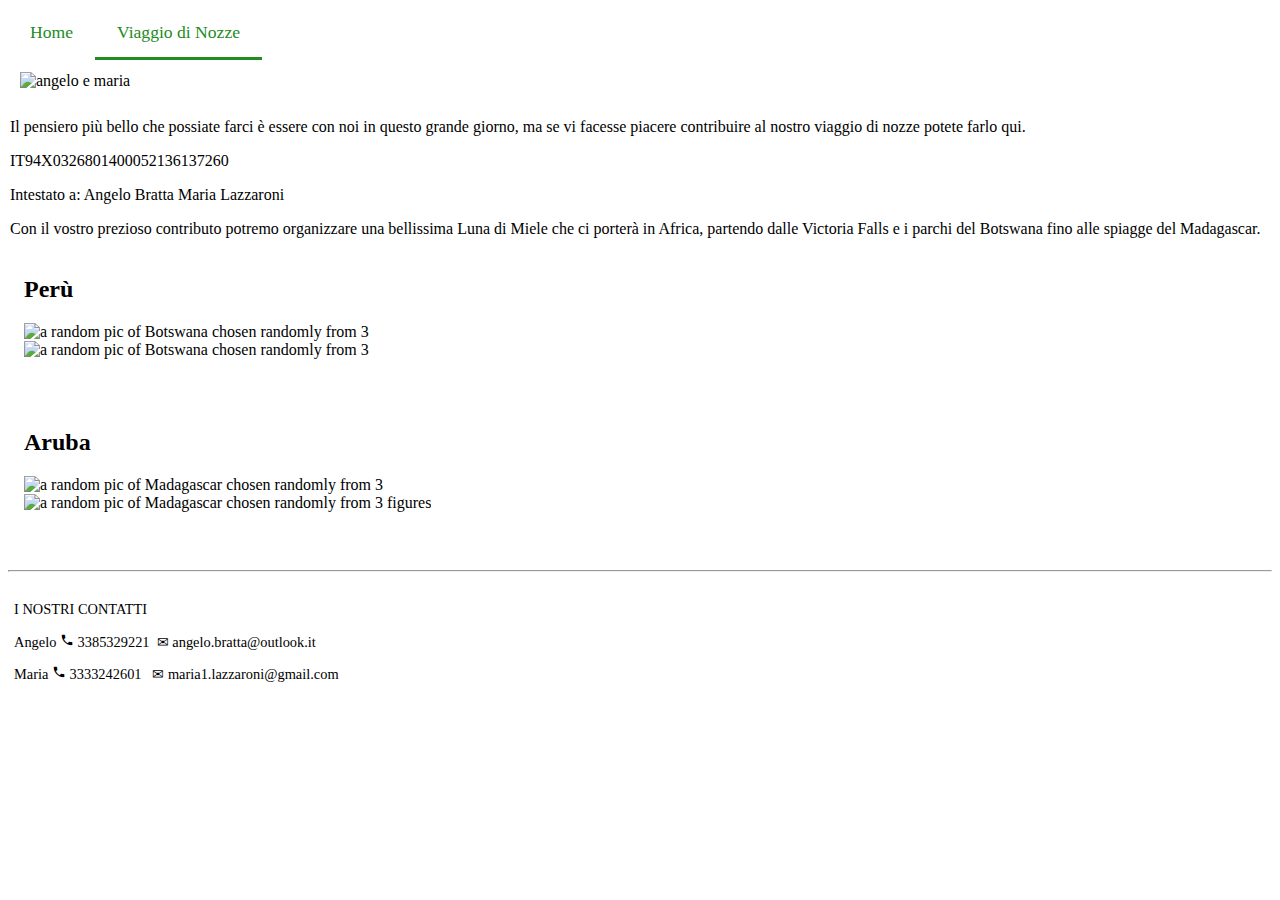
==== viaggio.html @ fc1f0674 "Update viaggio.html" ====
<!DOCTYPE html>
<html lang="it-IT">
<head>
    <meta charset="UTF-8">
    <meta name="viewport" content="width=device-width, initial-scale=1.0">
    <title>SAVE-THE-DATE 24 Maggio 2025</title>
    <link rel="stylesheet" href="https://fonts.googleapis.com/icon?family=Material+Icons">
    <link rel="stylesheet" href="mainstyle.css">    
    <link rel="stylesheet" href="nav_style.css">
    <link rel="icon" type="image/png" href="figures/rings1.png">
    <link rel="stylesheet" href="https://fonts.googleapis.com/css?family=Sofia">
    <link rel="stylesheet" href="https://fonts.googleapis.com/css?family=Poppins">
    <link rel='stylesheet' href='https://fonts.googleapis.com/css?family=Playfair Display'>
</head>
<body onload="pickImage()"> 
    <header>
        <nav class="topnav">
            <a href="index.html">Home</a>
            <a href="viaggio.html" class="active">Viaggio di Nozze</a>
        </nav>
    </header>
    <main class="flex-container">
        <section class="section-title" style="border: solid 1px transparent;">
            <div class="col-md-title" style="border: solid 1px transparent;">
                <img src="figures/angelomarianinhbinh.jpg" alt="angelo e maria" width="80%" style="margin: 10px">
            </div>
            <div class="col-md-title" style="border: solid 1px transparent">
                <p>Il pensiero più bello che possiate farci è essere con noi in questo grande giorno, 
                ma se vi facesse piacere contribuire al nostro viaggio di nozze potete farlo qui. 
                </p>
                <p class="style-numbers">IT94X0326801400052136137260</p>
                <p>Intestato a: Angelo Bratta Maria Lazzaroni</p>
                <p>Con il vostro prezioso contributo potremo organizzare una bellissima Luna di Miele che ci porterà 
                in Africa, partendo dalle Victoria Falls e i parchi del Botswana fino alle spiagge del Madagascar.
                </p>
                <!-- <p> Con il vostro prezioso contributo potremo organizzare una bellissima Luna di Miele che ci porterà alla scoperta di ...
                    Se volete contribuire a fare il nostro viaggio di nozze indimenticabile potete farlo al seguente conto corrente:                    
                    Ve ne siamo davvero grati!</p>     -->
            </div>
        </section>
        <!-- Viaggio foto  -->
        <section class="section-green" style="padding-left: 16px; padding-right: 16px;">
            <h2>Perù</h2>
        </section>
        <section class="section-green-spacearound" style="padding-left: 16px; padding-right: 16px; padding-bottom: 50px;">
            <div class="col-md-2">
                <img id="Perù1" src="Peru1.jpg" alt="a random pic of Botswana chosen randomly from 3" width="100%">
            </div>
            <div class="col-md-2">    
                <img id="Perù2" src="Peru2.jpg" alt="a random pic of Botswana chosen randomly from 3" width="100%">
            </div>
        </section>
        <section class="section-peach" style="padding-left: 16px; padding-right: 16px;">
            <h2>Aruba</h2>
        </section>
        <section class="section-peach-spacearound" style="padding-left: 16px; padding-right: 16px; padding-bottom: 50px;">
            <div class="col-md-2">
                <img id="Aruba1" src="Aruba1.jpg" alt="a random pic of Madagascar chosen randomly from 3" width="100%">
            </div>
            <div class="col-md-2">
                <img id="Aruba2" src="Aruba2.jpg" alt="a random pic of Madagascar chosen randomly from 3 figures" width="100%">
            </div>
            <!-- <div class="col-md-3" style="padding-right:4%; padding-bottom:3%">
                <img src="figures/NosyBe.jpg" alt="Spiaggia a Nosy Be" width="100%">
            </div>
            <div class="col-md-3" style="padding-right:4%; padding-bottom:3%">
                <img src="figures/NosyBe2.jpg" alt="Nosy Be" width="100%">
            </div>
            <div class="col-md-3">
                <img src="figures/NosyAntsoha.jpg" alt="Lemuri a Nosy Antsoha" width="100%">
            </div> -->
        </section>                 
    </main>
    <!-- <nav class="bottomnav">
        <a href="index.html">Home</a>
        <a href="info.html" class="active">Presenza</a>
        <a href="regalo.html">Viaggio di Nozze</a>
    </nav> -->
    <hr>
    <footer style="padding-left: 6px; padding-top: 0.5em; font-size: 0.9em;">
        <p>I NOSTRI CONTATTI </p>
        <p>Angelo <i class="material-icons" style="font-size: 14px;">phone</i> 3385329221 &nbsp&#x2709 angelo.bratta@outlook.it</p>
        <p>Maria <i class="material-icons" style="font-size: 14px;">phone</i> 3333242601 &nbsp&nbsp&#x2709 maria1.lazzaroni@gmail.com</p>
        <!-- &#x260f icon for phone-->
        <!-- <p>Maria <i class="material-icons" style="font-size: 14px;">phone</i>+39 3333242601 <i class="material-icons" style="font-size: 14px;">alternate_email</i>maria1.lazzaroni@gmail.com</p> -->
    </footer>
    <script src="functionsViaggio.js"></script>
    <script src="functions.js"></script>
</body>
</html>
---- mainstyle.css ----

---- nav_style.css ----
.topnav {
    overflow: hidden;
    /* width: 80%; */
    display: flex;
    justify-content: flex-start;
    flex-wrap: wrap;
}
  
.topnav a {
    float: left;
    display: block;
    color: forestgreen;
    text-align: center;
    padding: 14px 22px; /* 22px for phone view*/
    text-decoration: none;
    font-size: 1.1em;
    border-bottom: 3px solid transparent;
}
  
.topnav a:hover {
    border-bottom: 3px solid forestgreen;
}
  
.topnav a.active {
    border-bottom: 3px solid forestgreen;
}
  
.bottomnav {
    overflow: hidden;
    background-color: floralwhite;
    position: fixed;
    bottom: 0;
    width: 100%;
}
  
.bottomnav a {
    float: left;
    display: block;
    color: forestgreen;
    text-align: center;
    padding: 14px 16px;
    text-decoration: none;
    font-size: 20px;
    border-bottom: 3px solid transparent;
}
  
.bottomnav a:hover {
    border-bottom: 3px solid forestgreen;
}
  
.bottomnav a.active {
    border-bottom: 3px solid forestgreen;
}
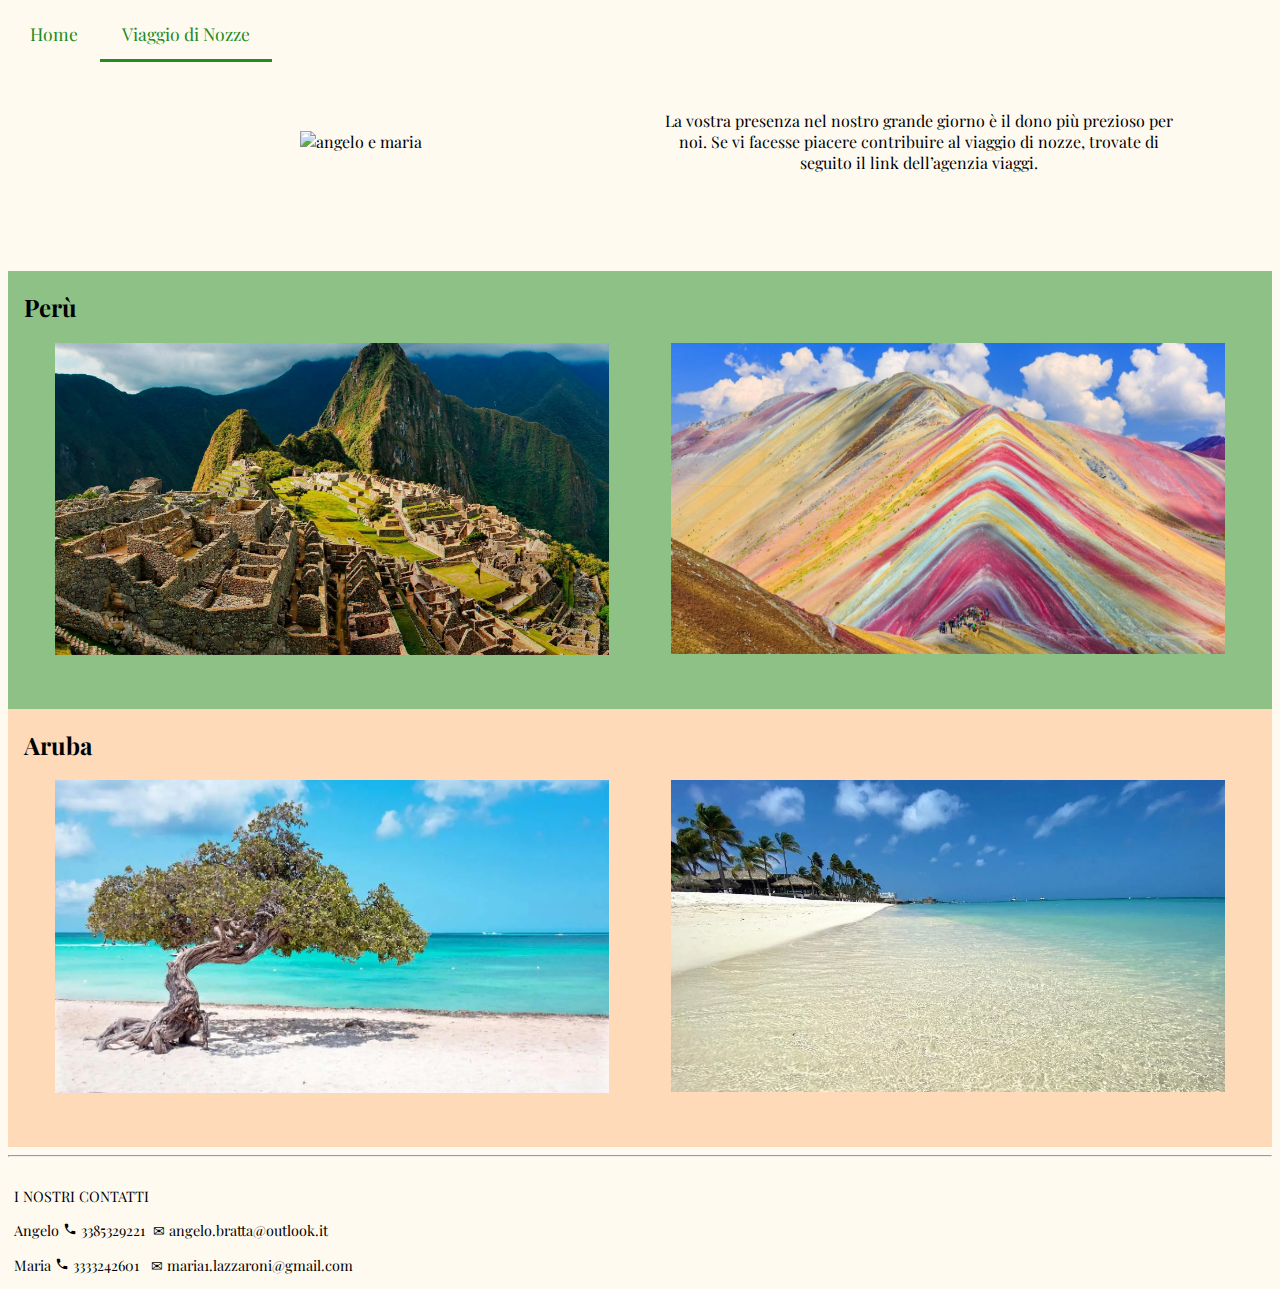
==== commit 9ad46ca7: "Update viaggio.html" ====
--- a/viaggio.html
+++ b/viaggio.html
@@ -22,16 +22,12 @@
     <main class="flex-container">
         <section class="section-title" style="border: solid 1px transparent;">
             <div class="col-md-title" style="border: solid 1px transparent;">
-                <img src="figures/angelomarianinhbinh.jpg" alt="angelo e maria" width="80%" style="margin: 10px">
+                <img src="cricarlo.png" alt="angelo e maria" width="80%" style="margin: 10px">
             </div>
             <div class="col-md-title" style="border: solid 1px transparent">
-                <p>Il pensiero più bello che possiate farci è essere con noi in questo grande giorno, 
-                ma se vi facesse piacere contribuire al nostro viaggio di nozze potete farlo qui. 
-                </p>
-                <p class="style-numbers">IT94X0326801400052136137260</p>
-                <p>Intestato a: Angelo Bratta Maria Lazzaroni</p>
-                <p>Con il vostro prezioso contributo potremo organizzare una bellissima Luna di Miele che ci porterà 
-                in Africa, partendo dalle Victoria Falls e i parchi del Botswana fino alle spiagge del Madagascar.
+                <p>La vostra presenza nel nostro grande giorno è il dono più prezioso per noi. 
+                    Se vi facesse piacere contribuire al viaggio di nozze, trovate di seguito il link dell’agenzia 
+                    viaggi.
                 </p>
                 <!-- <p> Con il vostro prezioso contributo potremo organizzare una bellissima Luna di Miele che ci porterà alla scoperta di ...
                     Se volete contribuire a fare il nostro viaggio di nozze indimenticabile potete farlo al seguente conto corrente:                    
--- a/mainstyle.css
+++ b/mainstyle.css
@@ -1 +1,349 @@
-
+.flex-container {
+    display: flex;
+    /*height: 200px;*/
+    align-items: right;
+    flex-direction: column;
+  }
+  
+/* .flex-container > div {
+    width: 100px;
+    margin: 10px;
+    text-align: center;
+    line-height: 75px;
+    font-size: 30px;
+    font-family: 'Lucida Sans', 'Lucida Sans Regular', 'Lucida Grande', 'Lucida Sans Unicode', Geneva, Verdana, sans-serif; 
+}*/
+
+/* nav {
+    /*height: 100px;
+    list-style-type: none;
+    display: flex;
+    flex-direction: row;
+    justify-content: space-between;
+    background: wheat;
+} */
+
+
+/* a {
+    display: inline-block;
+    height: 60px;
+    width:150px;
+    text-align: center;
+    background-color: rgb(232, 226, 215);
+}
+
+nav a{
+    text-decoration: none;
+    text-align: center;
+    margin-right: 2%;
+    font-size: 20px;
+    color: darkgreen;
+}
+*/
+/*
+li{
+    background-color: wheat;
+}
+
+ul{
+    list-style-type: none;
+    display: flex;
+    flex-direction: row;
+    justify-content: space-between;
+}
+*/
+.current{
+    /* background: #d19322; */
+    text-decoration: underline;
+}
+
+body{
+    /* background-color: antiquewhite; */
+    background-color: floralwhite;
+    font-family: 'Playfair Display', sans-serif;
+    /* font-family: Cambria, Cochin, Georgia, Times, 'Times New Roman', serif; */
+
+}
+
+.style-numbers {
+    font-family: Cambria, Cochin, Georgia, Times, 'Times New Roman', serif;
+}
+
+.section-title {
+    display: flex;
+    flex-wrap: wrap;
+    justify-content: center;
+    align-items: center;
+    padding-top: 30px;
+    padding-bottom: 80px;
+}
+
+.section-peach {
+    background-color: peachpuff;
+    display: flex;
+    flex-wrap: wrap;
+}
+
+.section-peach-only {
+    background-color: peachpuff;
+    display: flex;
+    flex-direction: column;
+    flex-wrap: wrap;
+    align-content: stretch;
+}
+
+.section-peach-center {
+    background-color: peachpuff;
+    display: flex;
+    flex-wrap: wrap;
+    justify-content: center;
+}
+
+.section-peach-spacearound {
+    background-color: peachpuff;
+    display: flex;
+    flex-wrap: wrap;
+    justify-content: space-around;
+}
+
+.section-antiquewhite {
+    background-color: antiquewhite;
+    display: flex;
+    flex-wrap: wrap;
+}
+
+.section-green {
+    background-color: rgba(34, 139, 34, 0.514);
+    display: flex;
+    flex-wrap: wrap;
+}
+
+.section-green-center {
+    background-color: rgba(34, 139, 34, 0.514);
+    display: flex;
+    flex-wrap: wrap;
+    justify-content: center;
+}
+
+.section-green-spacearound {
+    background-color: rgba(34, 139, 34, 0.514);
+    display: flex;
+    flex-wrap: wrap;
+    justify-content: space-around;
+}
+
+
+/* container using grid for images of Brescia*/
+.container {
+    display: grid;
+    grid-template-columns: auto auto;
+    overflow: hidden;
+}
+  
+.container > div {
+    text-align: center;
+    overflow: hidden;
+}
+
+/* .container p {
+    position: relative;
+    top: -50%;
+    color: white;
+    font-size: 24px;
+    font-weight: bold;
+} */
+
+@media (max-width: 768px) { /*se lo schermo è minore di 768px, smartphones*/
+    .container {
+        grid-template-columns: auto;
+    }
+    
+    .container p {
+        margin-top: 0.6em;
+        margin-bottom: 2em;
+    }
+}
+
+.mezzacolonna {
+    width: 50%;
+    text-align: center;
+    /*font-family: 'Trebuchet MS', 'Lucida Sans Unicode', 'Lucida Grande', 'Lucida Sans', Arial, sans-serif;
+    font-family: Cambria, Cochin, Georgia, Times, 'Times New Roman', serif;
+    */
+    }
+/* prova per div flex (class row) che contiene 2 diverse div (class col-md-5 e col-md-7) una a fianco all'altra*/
+.row {
+    display: flex;
+    flex-wrap: wrap;
+    margin-right: -15px;
+    margin-left: -15px;
+}
+
+.title {
+    position: relative;
+    width: 30%;
+    text-align: center;
+}
+
+.div-immagine-left {
+    position: relative;
+    width: 30%;
+}
+
+.col-md-5 {
+    position: relative;
+    width: 90%;
+    text-align: center;
+    padding-right: 15px;
+    padding-left: 15px;
+    padding-bottom: 40px;
+}
+
+.col-md-title {
+    position: relative;
+    width: 90%;
+    text-align: center;
+    padding-right: 15px;
+    padding-left: 15px;
+}
+
+.col-md-3 {
+    position: relative;
+    width: 30%;
+    text-align: center;
+}
+
+.col-md-2 {
+    position: relative;
+    width: 45%;
+    text-align: center;
+}
+
+@media (min-width: 768px) {
+    .col-md-5, .col-md-title {
+        flex: 0 0 41.66666667%;
+        max-width: 41.66666667%;
+    }
+}
+
+@media (min-width: 768px) { /*se lo schermo è maggiore di 768px*/
+    .col-md-3 {
+        flex: 0 0 30%;
+        max-width: 30%;
+    }
+}
+/* 136/342*/
+@media (max-width: 658px) { /*se lo schermo è minore di 658px*/
+    .col-md-3, .col-md-2 {
+        flex: 0 0 46%;
+        max-width: 46%;
+    }
+}
+/* @media (min-width: 768px) {
+    .col-md-3 {
+        flex: 0 0 58.33333333%;
+        max-width: 58.33333333%;
+    }
+} */
+
+
+
+/* style="font-family: futura-lt-w01-book, futura-lt-w05-book, sans-serif;"
+*/
+/* classes for some text */
+.indirizzo {
+    font-style: italic;
+    border-bottom: 1px dotted #000;
+    text-decoration: none;
+    color: black;
+}
+
+.indirizzo:visited {
+    text-decoration: none;
+}
+
+/* list of unicode SYMBOLS https://tutorialzine.com/2014/12/you-dont-need-icons-here-are-100-unicode-symbols-that-you-can-use */
+
+
+/*FORM STYLE*/
+form {
+    display: inline-block;
+    /* Form outline */
+    padding: 1em;
+    border: 2px solid rgba(0, 0, 0, 0.728);
+    border-radius: 1em;
+}
+
+.div-form {
+    text-align: center;
+    /* background-repeat: no-repeat;
+    background-attachment: fixed;  
+    background-size: cover; */
+}
+
+label {
+    /* Uniform size & alignment */
+    display: inline-block;
+    min-width: 90px;
+    text-align: right;
+}
+
+input,
+textarea,
+/* button, */
+select {
+    /* To make sure that all text fields have the same font settings
+    By default, text areas have a monospace font */
+    font: 1em sans-serif;
+    font-family: inherit;
+    /* font-family: 'Playfair Display', sans-serif; */
+    /* Uniform text field size */
+    width: 300px;
+    box-sizing: border-box;
+    /* Match form field borders */
+    border: 1px solid #999;
+}
+
+fieldset {
+    box-sizing: border-box;
+    border: 1px solid transparent;
+}
+
+/* input:focus,
+textarea:focus {
+    /* Set the outline width and style
+    outline-style: solid;
+    /* To give a little highlight on active elements
+    outline-color: #000;
+} */
+
+textarea {
+    /* Align multiline text fields with their labels */
+    vertical-align: top;
+    /* Provide space to type some text */
+    height: 5em;
+}
+
+.button {
+    /* Align buttons with the text fields */
+    padding-left: 90px; /* same size as the label elements */
+    /* This extra margin represent roughly the same space as the space between the labels and their text fields */
+    margin-left: 0.5em;
+    /* width: 350px; */
+}
+
+form ul {
+    margin: 0;
+    padding: 0;
+    list-style: none;
+}
+
+input[type="checkbox"],
+input[type="radio"] {
+    width: auto;
+    border: none;
+}
+
+input:invalid {
+    border: 2px solid red;
+}
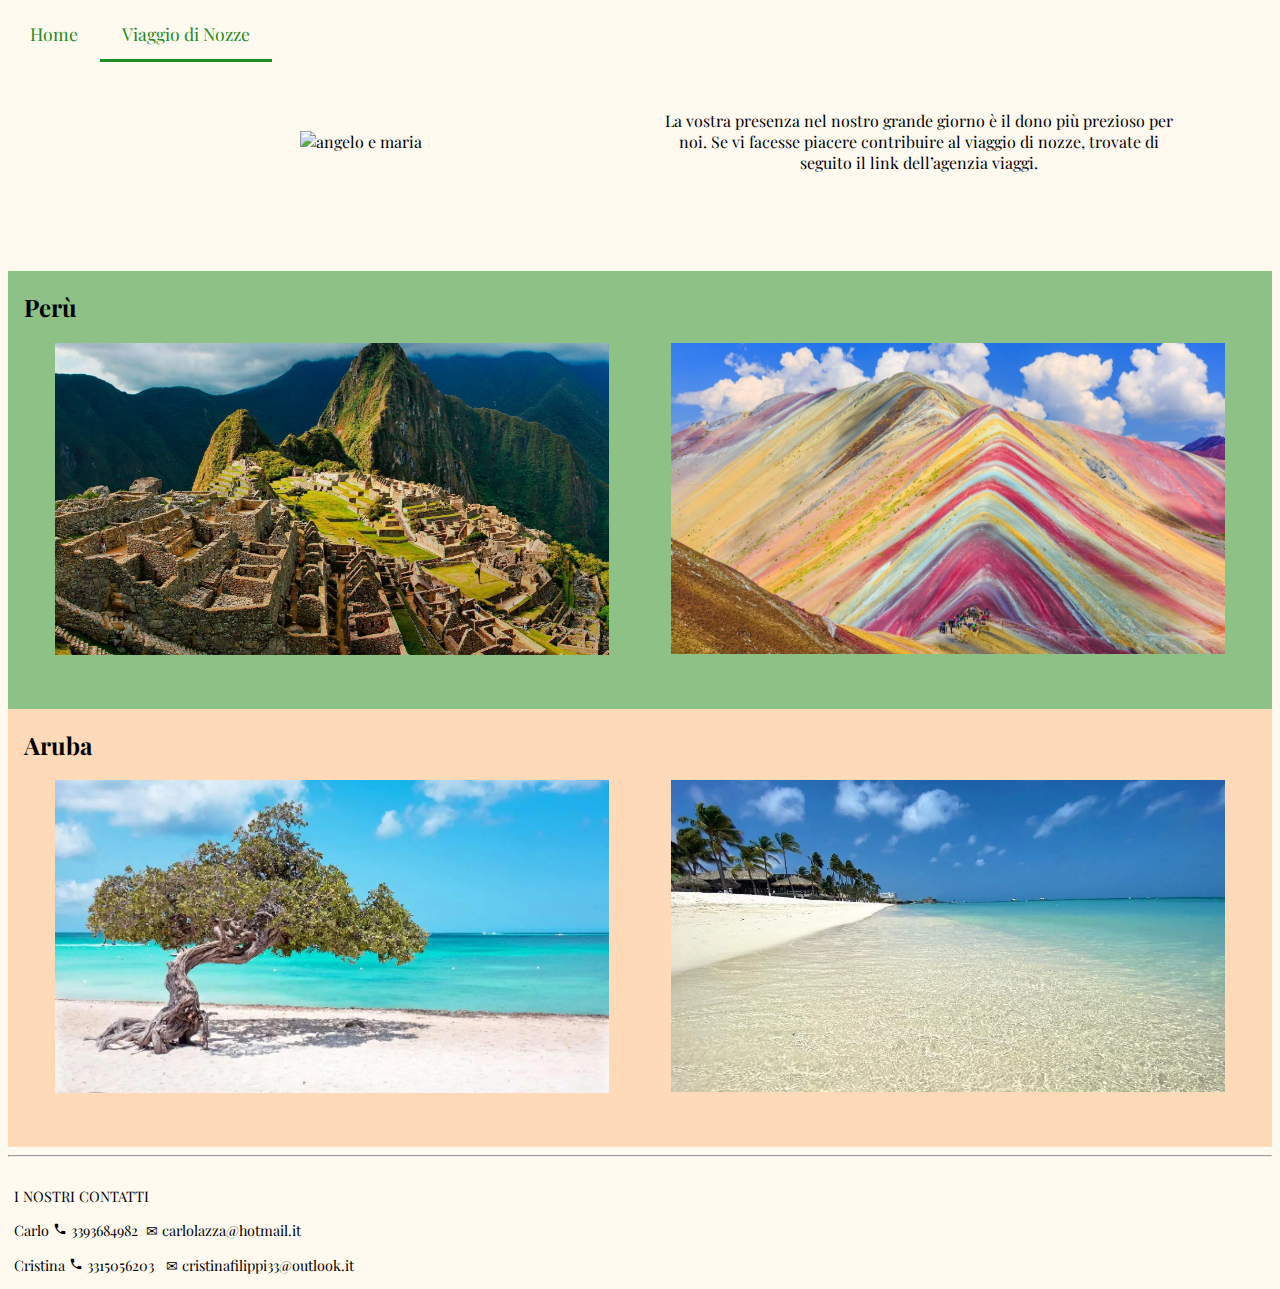
==== commit 90fb9899: "Update viaggio.html" ====
--- a/viaggio.html
+++ b/viaggio.html
@@ -3,7 +3,7 @@
 <head>
     <meta charset="UTF-8">
     <meta name="viewport" content="width=device-width, initial-scale=1.0">
-    <title>SAVE-THE-DATE 24 Maggio 2025</title>
+    <title>SAVE-THE-DATE 30 Agosto 2025</title>
     <link rel="stylesheet" href="https://fonts.googleapis.com/icon?family=Material+Icons">
     <link rel="stylesheet" href="mainstyle.css">    
     <link rel="stylesheet" href="nav_style.css">
@@ -75,10 +75,8 @@
     <hr>
     <footer style="padding-left: 6px; padding-top: 0.5em; font-size: 0.9em;">
         <p>I NOSTRI CONTATTI </p>
-        <p>Angelo <i class="material-icons" style="font-size: 14px;">phone</i> 3385329221 &nbsp&#x2709 angelo.bratta@outlook.it</p>
-        <p>Maria <i class="material-icons" style="font-size: 14px;">phone</i> 3333242601 &nbsp&nbsp&#x2709 maria1.lazzaroni@gmail.com</p>
-        <!-- &#x260f icon for phone-->
-        <!-- <p>Maria <i class="material-icons" style="font-size: 14px;">phone</i>+39 3333242601 <i class="material-icons" style="font-size: 14px;">alternate_email</i>maria1.lazzaroni@gmail.com</p> -->
+        <p>Carlo <i class="material-icons" style="font-size: 14px;">phone</i> 3393684982 &nbsp&#x2709 carlolazza@hotmail.it</p>
+        <p>Cristina <i class="material-icons" style="font-size: 14px;">phone</i> 3315056203 &nbsp&nbsp&#x2709 cristinafilippi33@outlook.it</p>
     </footer>
     <script src="functionsViaggio.js"></script>
     <script src="functions.js"></script>
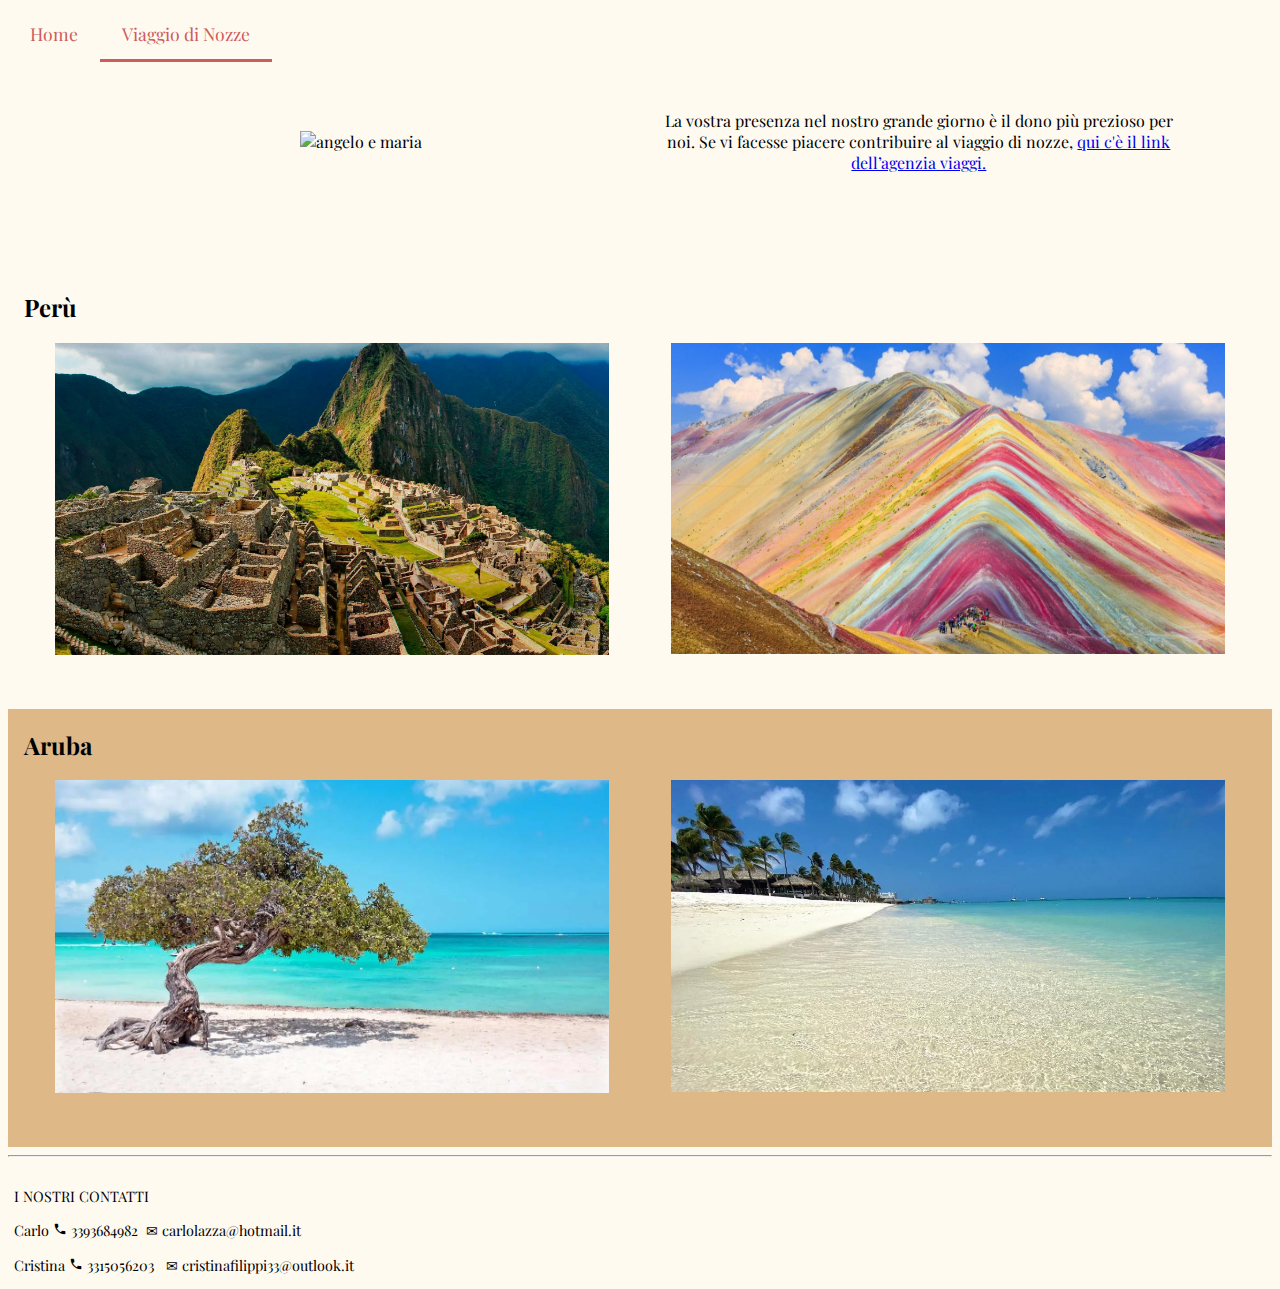
==== commit b9461526: "Update viaggio.html" ====
--- a/viaggio.html
+++ b/viaggio.html
@@ -26,8 +26,9 @@
             </div>
             <div class="col-md-title" style="border: solid 1px transparent">
                 <p>La vostra presenza nel nostro grande giorno è il dono più prezioso per noi. 
-                    Se vi facesse piacere contribuire al viaggio di nozze, trovate di seguito il link dell’agenzia 
-                    viaggi.
+                    Se vi facesse piacere contribuire al viaggio di nozze, <a href="https://www.reteviaggi.com/siti/_virtual/retemiele/1_acquisto.php?id_agenzia=14881&id_frame=frame1&tipologia_lista=1" target="_blank" rel="noopener noreferrer">
+                    qui c'è il link dell’agenzia
+                    viaggi.</a>
                 </p>
                 <!-- <p> Con il vostro prezioso contributo potremo organizzare una bellissima Luna di Miele che ci porterà alla scoperta di ...
                     Se volete contribuire a fare il nostro viaggio di nozze indimenticabile potete farlo al seguente conto corrente:                    
--- a/mainstyle.css
+++ b/mainstyle.css
@@ -79,13 +79,13 @@
 }
 
 .section-peach {
-    background-color: peachpuff;
+    background-color: burlywood;
     display: flex;
     flex-wrap: wrap;
 }
 
 .section-peach-only {
-    background-color: peachpuff;
+    background-color: burlywood;
     display: flex;
     flex-direction: column;
     flex-wrap: wrap;
@@ -93,14 +93,14 @@
 }
 
 .section-peach-center {
-    background-color: peachpuff;
+    background-color: burlywood;
     display: flex;
     flex-wrap: wrap;
     justify-content: center;
 }
 
 .section-peach-spacearound {
-    background-color: peachpuff;
+    background-color: burlywood;
     display: flex;
     flex-wrap: wrap;
     justify-content: space-around;
@@ -113,20 +113,17 @@
 }
 
 .section-green {
-    background-color: rgba(34, 139, 34, 0.514);
     display: flex;
     flex-wrap: wrap;
 }
 
 .section-green-center {
-    background-color: rgba(34, 139, 34, 0.514);
     display: flex;
     flex-wrap: wrap;
     justify-content: center;
 }
 
 .section-green-spacearound {
-    background-color: rgba(34, 139, 34, 0.514);
     display: flex;
     flex-wrap: wrap;
     justify-content: space-around;
--- a/nav_style.css
+++ b/nav_style.css
@@ -9,7 +9,7 @@
 .topnav a {
     float: left;
     display: block;
-    color: forestgreen;
+    color: indianred;
     text-align: center;
     padding: 14px 22px; /* 22px for phone view*/
     text-decoration: none;
@@ -18,11 +18,11 @@
 }
   
 .topnav a:hover {
-    border-bottom: 3px solid forestgreen;
+    border-bottom: 3px solid indianred;
 }
   
 .topnav a.active {
-    border-bottom: 3px solid forestgreen;
+    border-bottom: 3px solid indianred;
 }
   
 .bottomnav {
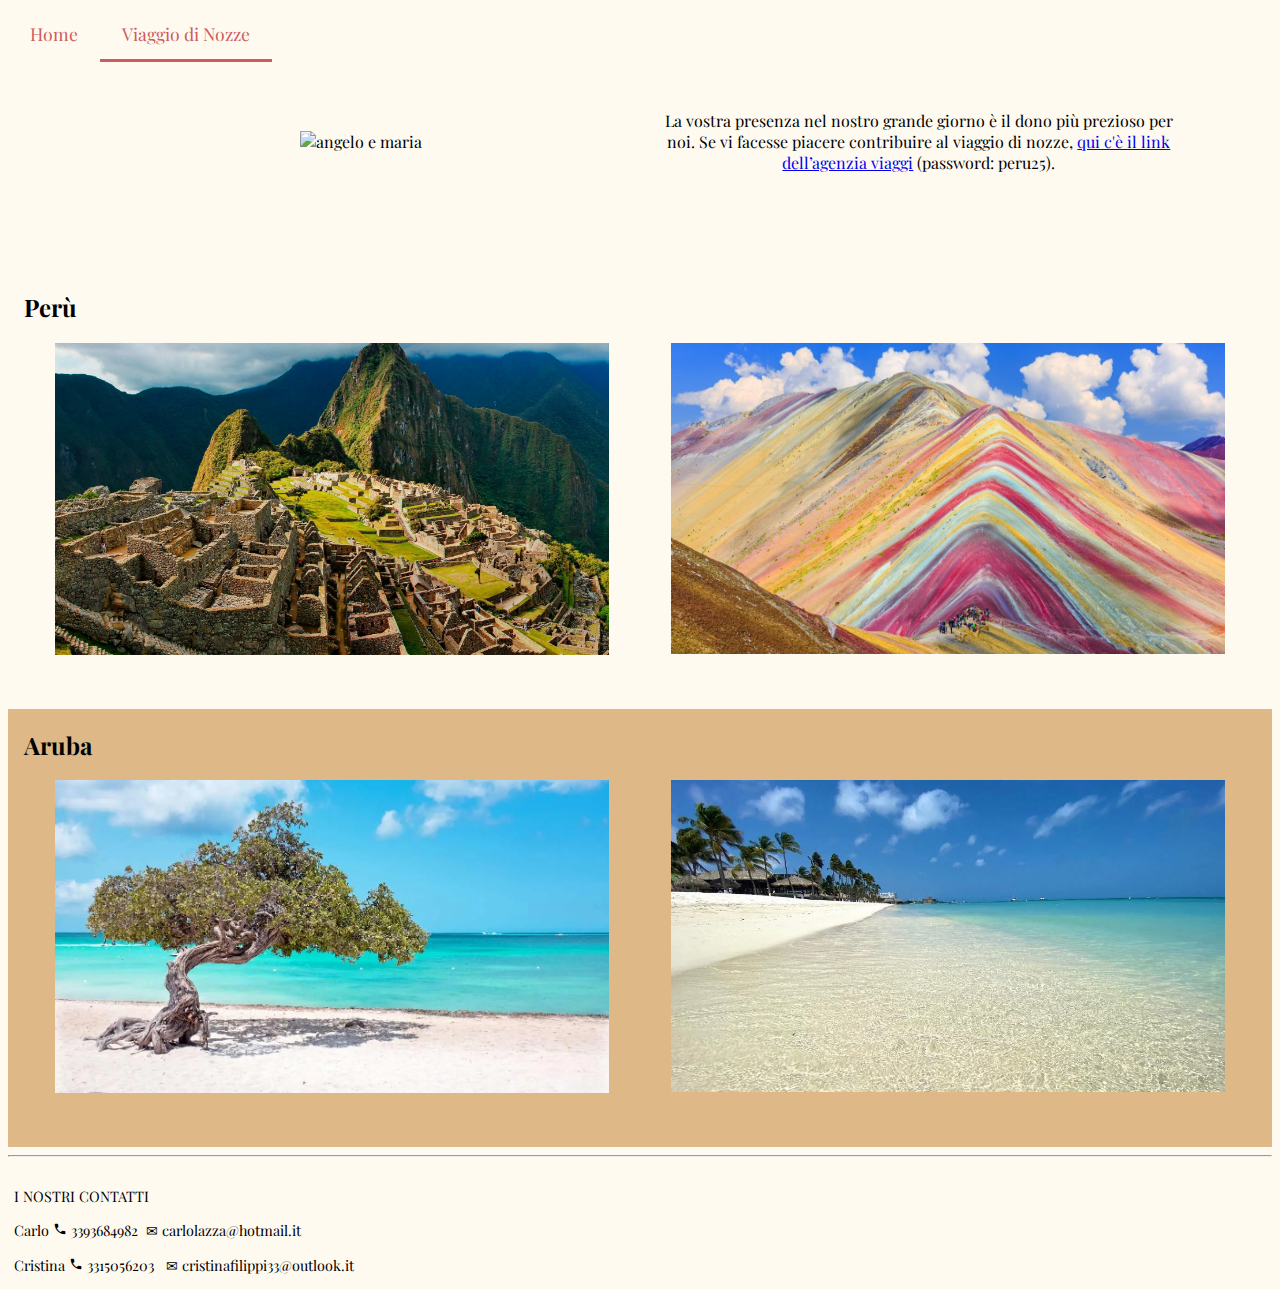
==== commit 68e502c6: "Update viaggio.html" ====
--- a/viaggio.html
+++ b/viaggio.html
@@ -27,8 +27,7 @@
             <div class="col-md-title" style="border: solid 1px transparent">
                 <p>La vostra presenza nel nostro grande giorno è il dono più prezioso per noi. 
                     Se vi facesse piacere contribuire al viaggio di nozze, <a href="https://www.reteviaggi.com/siti/_virtual/retemiele/1_acquisto.php?id_agenzia=14881&id_frame=frame1&tipologia_lista=1" target="_blank" rel="noopener noreferrer">
-                    qui c'è il link dell’agenzia
-                    viaggi.</a>
+                    qui c'è il link dell’agenzia viaggi</a> (password: peru25).
                 </p>
                 <!-- <p> Con il vostro prezioso contributo potremo organizzare una bellissima Luna di Miele che ci porterà alla scoperta di ...
                     Se volete contribuire a fare il nostro viaggio di nozze indimenticabile potete farlo al seguente conto corrente:                    
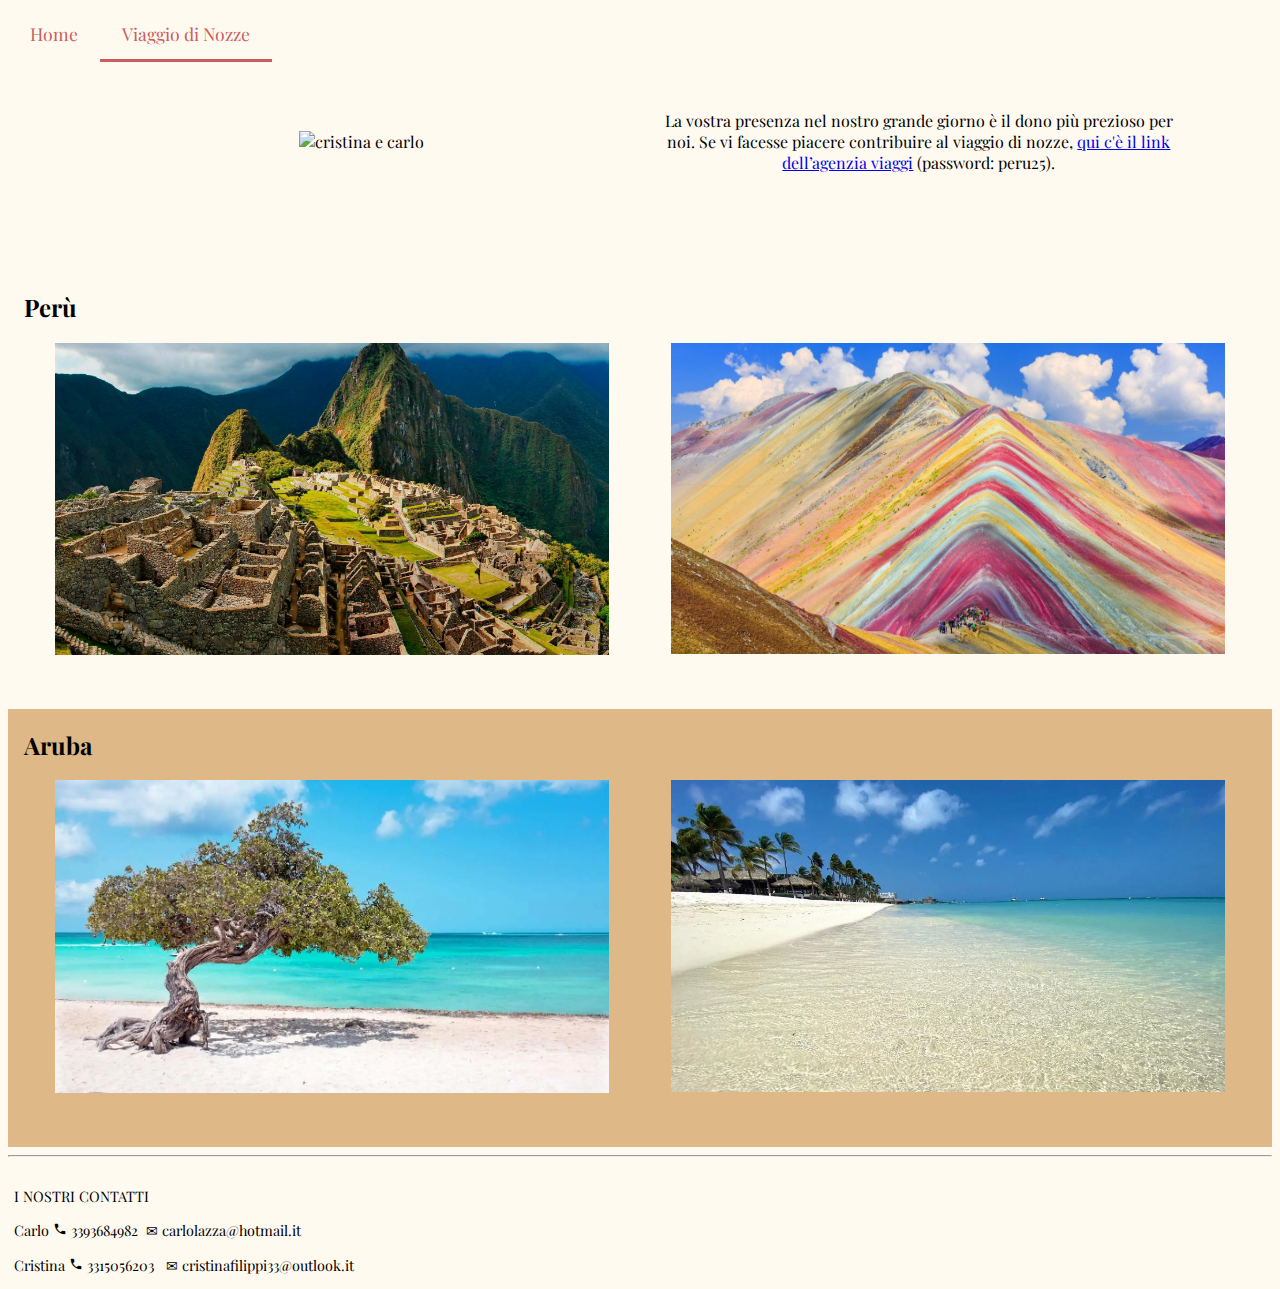
==== commit 9827fc0a: "Update viaggio.html fix link" ====
--- a/viaggio.html
+++ b/viaggio.html
@@ -22,16 +22,13 @@
     <main class="flex-container">
         <section class="section-title" style="border: solid 1px transparent;">
             <div class="col-md-title" style="border: solid 1px transparent;">
-                <img src="cricarlo.png" alt="angelo e maria" width="80%" style="margin: 10px">
+                <img src="cricarlo.png" alt="cristina e carlo" width="80%" style="margin: 10px">
             </div>
             <div class="col-md-title" style="border: solid 1px transparent">
                 <p>La vostra presenza nel nostro grande giorno è il dono più prezioso per noi. 
-                    Se vi facesse piacere contribuire al viaggio di nozze, <a href="https://www.reteviaggi.com/siti/_virtual/retemiele/1_acquisto.php?id_agenzia=14881&id_frame=frame1&tipologia_lista=1" target="_blank" rel="noopener noreferrer">
+                    Se vi facesse piacere contribuire al viaggio di nozze, <a href="https://www.reteviaggi.com/siti/_virtual/retemiele/index.php?id_agenzia=14881&tipologia_lista=1&accesso_alt=-1" target="_blank" rel="noopener noreferrer">
                     qui c'è il link dell’agenzia viaggi</a> (password: peru25).
                 </p>
-                <!-- <p> Con il vostro prezioso contributo potremo organizzare una bellissima Luna di Miele che ci porterà alla scoperta di ...
-                    Se volete contribuire a fare il nostro viaggio di nozze indimenticabile potete farlo al seguente conto corrente:                    
-                    Ve ne siamo davvero grati!</p>     -->
             </div>
         </section>
         <!-- Viaggio foto  -->
@@ -56,22 +53,8 @@
             <div class="col-md-2">
                 <img id="Aruba2" src="Aruba2.jpg" alt="a random pic of Madagascar chosen randomly from 3 figures" width="100%">
             </div>
-            <!-- <div class="col-md-3" style="padding-right:4%; padding-bottom:3%">
-                <img src="figures/NosyBe.jpg" alt="Spiaggia a Nosy Be" width="100%">
-            </div>
-            <div class="col-md-3" style="padding-right:4%; padding-bottom:3%">
-                <img src="figures/NosyBe2.jpg" alt="Nosy Be" width="100%">
-            </div>
-            <div class="col-md-3">
-                <img src="figures/NosyAntsoha.jpg" alt="Lemuri a Nosy Antsoha" width="100%">
-            </div> -->
         </section>                 
     </main>
-    <!-- <nav class="bottomnav">
-        <a href="index.html">Home</a>
-        <a href="info.html" class="active">Presenza</a>
-        <a href="regalo.html">Viaggio di Nozze</a>
-    </nav> -->
     <hr>
     <footer style="padding-left: 6px; padding-top: 0.5em; font-size: 0.9em;">
         <p>I NOSTRI CONTATTI </p>
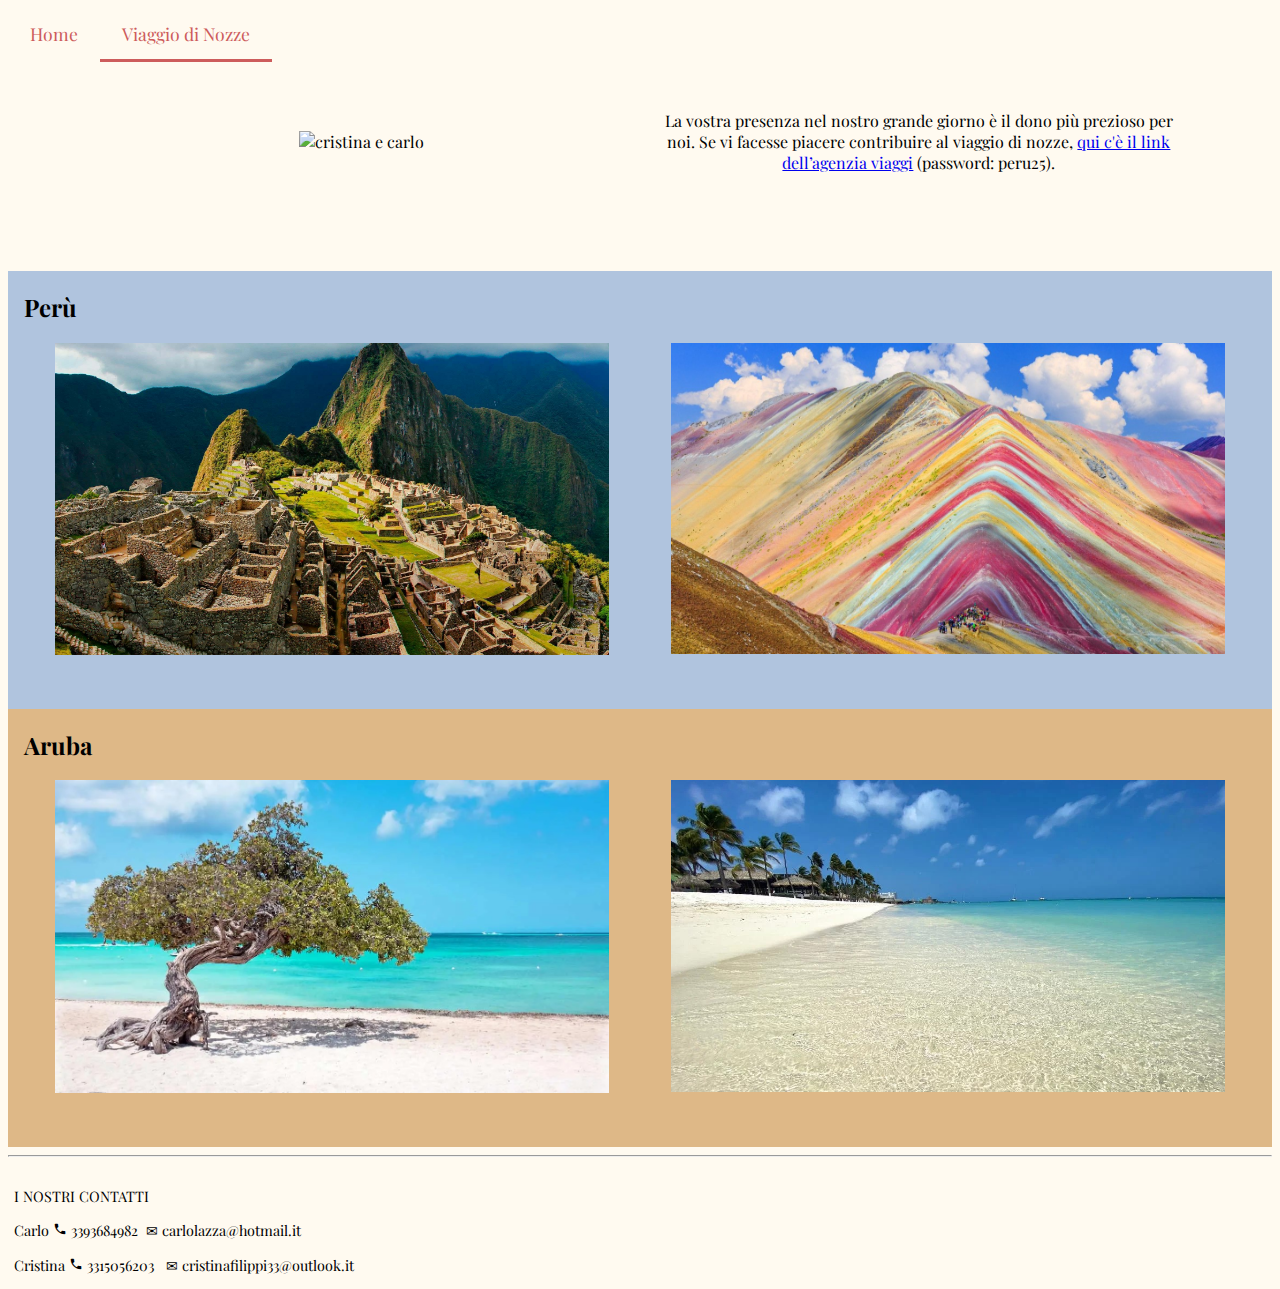
==== commit b611dfce: "Update viaggio.html backgroundcolor lightsteelblue for perù" ====
--- a/viaggio.html
+++ b/viaggio.html
@@ -32,10 +32,10 @@
             </div>
         </section>
         <!-- Viaggio foto  -->
-        <section class="section-green" style="padding-left: 16px; padding-right: 16px;">
+        <section class="section-green" style="background-color: lightsteelblue; padding-left: 16px; padding-right: 16px;">
             <h2>Perù</h2>
         </section>
-        <section class="section-green-spacearound" style="padding-left: 16px; padding-right: 16px; padding-bottom: 50px;">
+        <section class="section-green-spacearound" style="background-color: lightsteelblue; padding-left: 16px; padding-right: 16px; padding-bottom: 50px;">
             <div class="col-md-2">
                 <img id="Perù1" src="Peru1.jpg" alt="a random pic of Botswana chosen randomly from 3" width="100%">
             </div>
